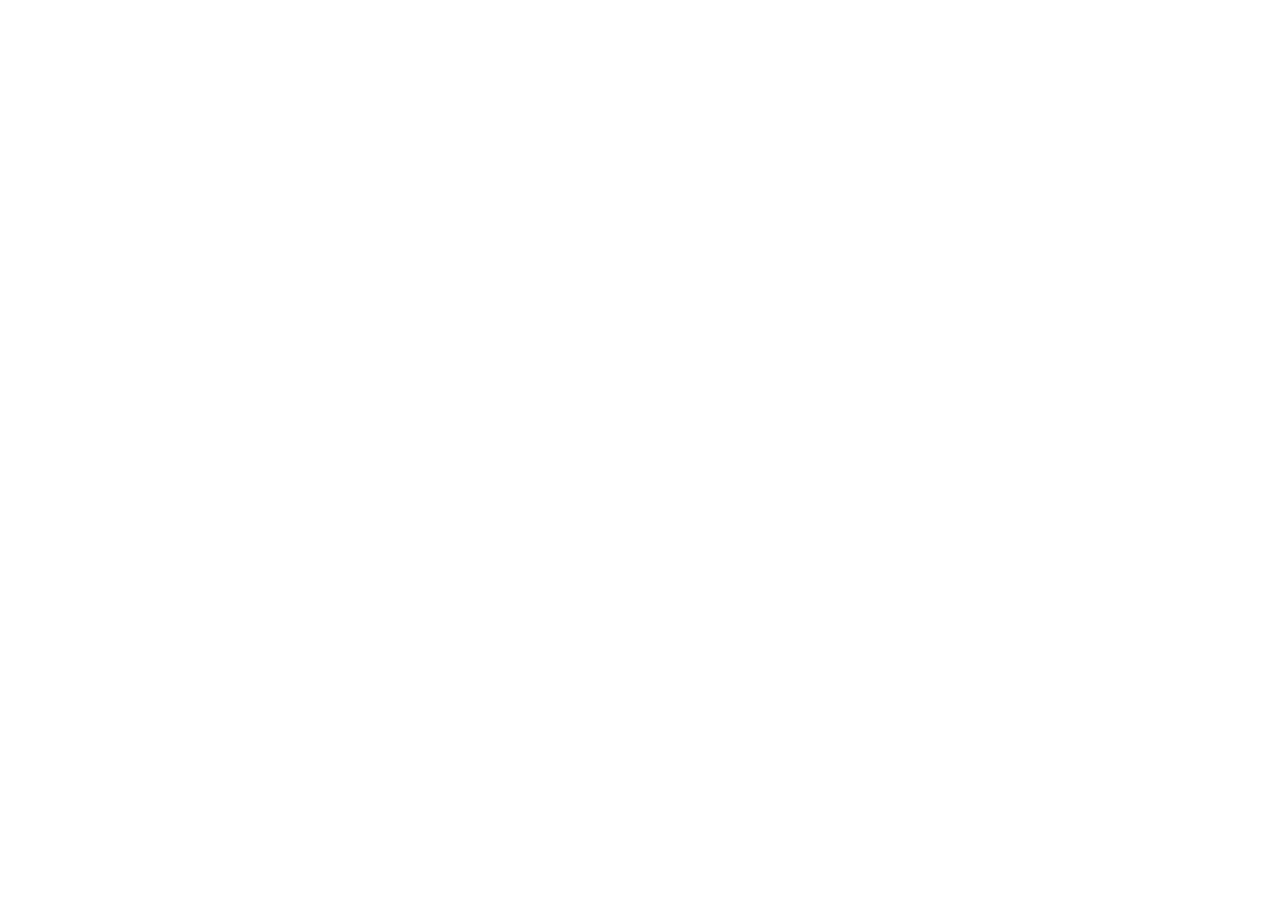
==== g3_architects.html @ 635b5818 "first commit" ====
<!DOCTYPE html>
<html lang="en">
<head>
    <meta charset="UTF-8">
    <meta name="viewport" content="width=device-width, initial-scale=1.0">
    <title>Document</title>
    <link rel="stylesheet" href="g3_architects.css">
</head>
<body>
    
</body>
</html>
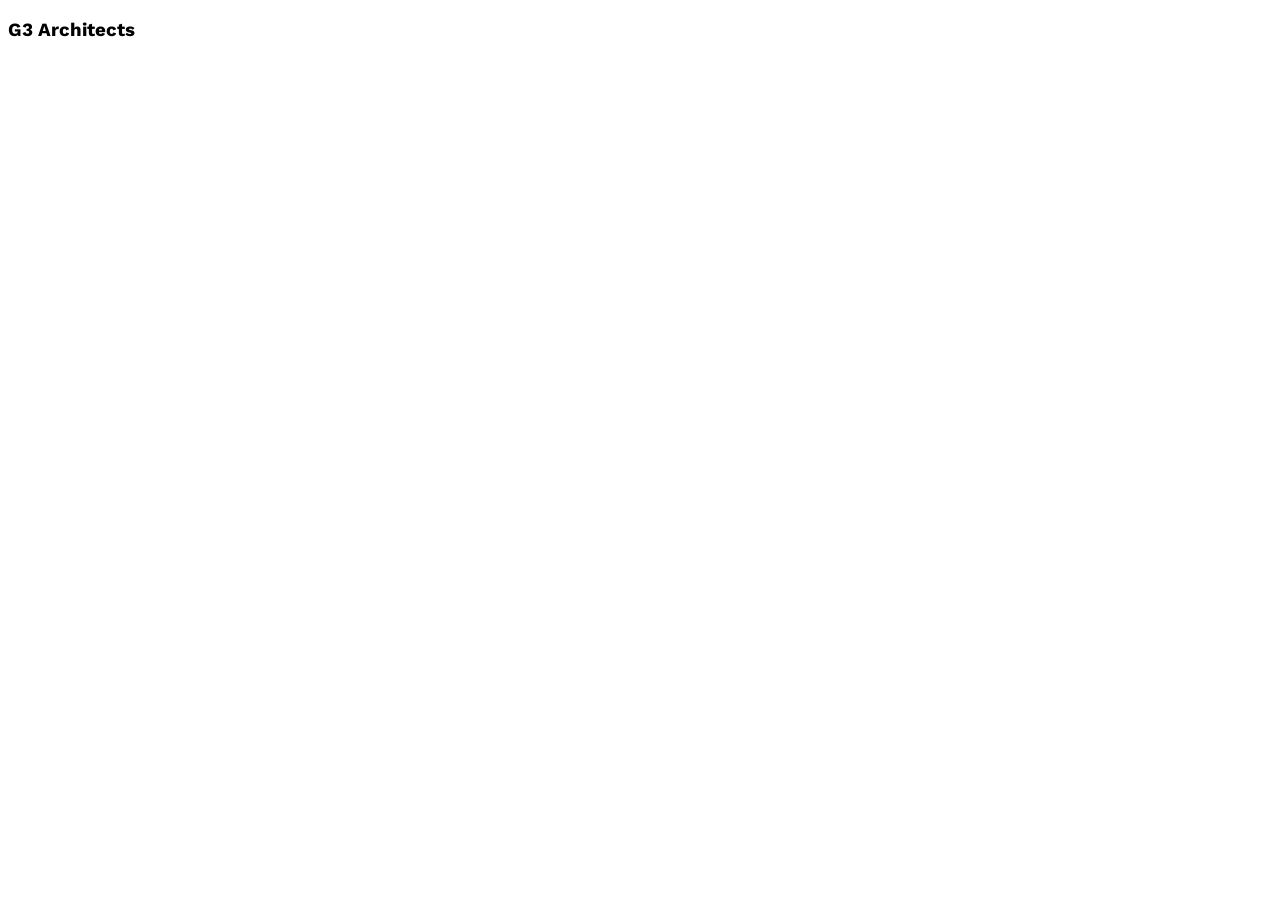
==== commit d359b8f5: "added work sans font" ====
--- a/g3_architects.html
+++ b/g3_architects.html
@@ -6,7 +6,10 @@
     <title>Document</title>
     <link rel="stylesheet" href="g3_architects.css">
 </head>
-<body>
-    
+<body class="work-sans-font">
+    <nav class="navbar">
+        <h3 class="brandName">G3 Architects</h3>
+        
+    </nav>
 </body>
 </html>
--- a/g3_architects.css
+++ b/g3_architects.css
@@ -0,0 +1,9 @@
+@import url('https://fonts.googleapis.com/css2?family=Work+Sans:ital,wght@0,100..900;1,100..900&display=swap');
+
+
+.work-sans-font {
+  font-family: "Work Sans", sans-serif;
+  font-optical-sizing: auto;
+  font-weight:400 ;
+  font-style: norm;
+}
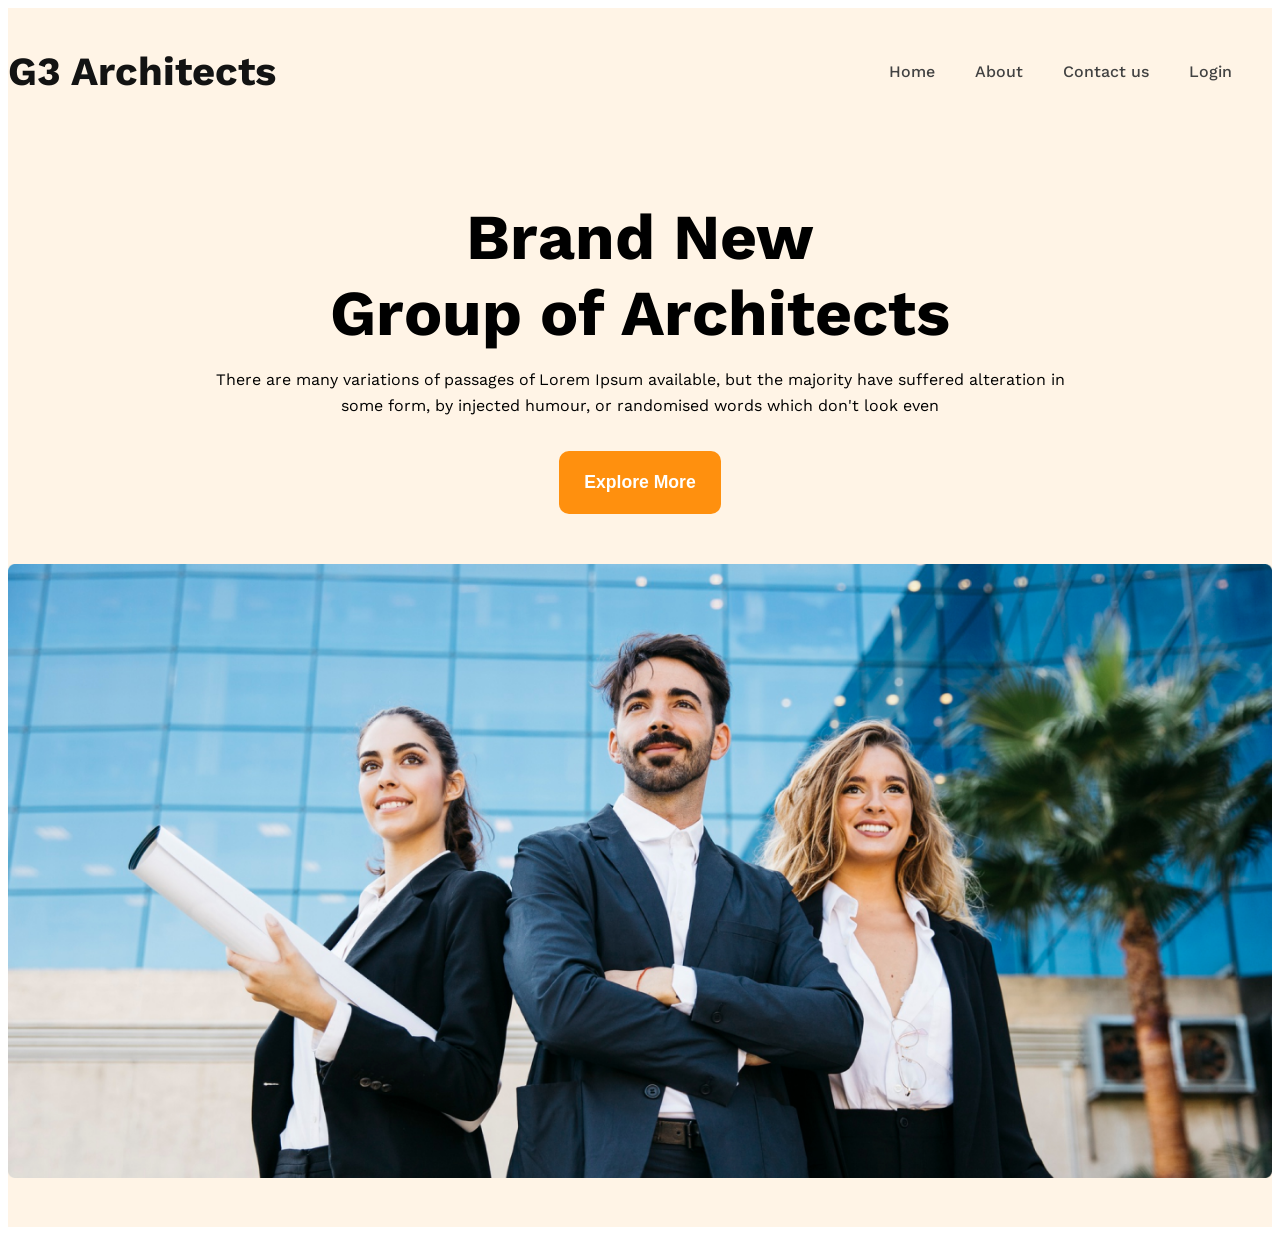
==== commit ff83f76c: "added banner" ====
--- a/g3_architects.html
+++ b/g3_architects.html
@@ -1,15 +1,40 @@
 <!DOCTYPE html>
 <html lang="en">
+
 <head>
     <meta charset="UTF-8">
     <meta name="viewport" content="width=device-width, initial-scale=1.0">
     <title>Document</title>
     <link rel="stylesheet" href="g3_architects.css">
 </head>
+
 <body class="work-sans-font">
-    <nav class="navbar">
-        <h3 class="brandName">G3 Architects</h3>
-        
-    </nav>
+    <header class="bg-light">
+        <nav class="navbar">
+            <h3 class="brandName text-dark">G3 Architects</h3>
+            <ul class="nav_links">
+                <li><a class="text-gray" href="">Home</a></li>
+                <li><a class="text-gray" href="">About</a></li>
+                <li><a class="text-gray" href="">Contact us</a></li>
+                <li><a class="text-gray" href="">Login</a></li>
+            </ul>
+        </nav>
+
+        <div class="banner">
+            <h3 class="banner-name">Brand New <br>
+                Group of Architects
+            </h3>
+            <p class="banner-description">There are many variations of passages of Lorem Ipsum available, but the majority have suffered alteration
+                in <br> some form, by injected humour, or randomised words which don't look even</p>
+
+                <div class="banner-btn">
+                    <button class="btn">Explore More</button>
+                </div>
+                
+                    <img class="banner-img" src="./images/banner.png" alt="" srcset="" width="1440px" height="700px">
+               
+        </div>
+    </header>
 </body>
+
 </html>
--- a/g3_architects.css
+++ b/g3_architects.css
@@ -2,8 +2,112 @@
 
 
 .work-sans-font {
-  font-family: "Work Sans", sans-serif;
-  font-optical-sizing: auto;
-  font-weight:400 ;
-  font-style: norm;
-}+    font-family: "Work Sans", sans-serif;
+    font-optical-sizing: auto;
+    font-weight: 400;
+    font-style: norm;
+}
+/* dark1 */
+.text-dark {
+    color: #131313;
+}
+
+/* dark 2 */
+
+.text-gray {
+    color: #424242;
+}
+
+/* dark 3 */
+.text-light-gray {
+    color: #727272
+}
+
+.bg-light {
+    background-color: rgba(255, 144, 14, 0.1);
+}
+
+
+.navbar {
+    display: flex;
+    justify-content: space-between;
+    margin: 50px 240px 102px 228px;
+    align-items: center;
+
+}
+
+.brandName {
+    font-size: 2.5rem;
+    font-weight: bold;
+}
+
+.nav_links {
+    display: flex;
+
+}
+
+.nav_links li {
+    list-style: none;
+    margin-right: 40px;
+
+
+}
+
+.nav_links li a {
+    text-decoration: none;
+    font-weight: 500;
+
+}
+
+
+
+.navbar,.banner {
+    max-width: 1440px;
+    margin: 0px auto;
+}
+
+.banner-name{
+    font-size: 4rem;
+    font-weight:bold;
+    text-align: center;
+    margin-bottom: 5px;
+}
+.banner-description{
+    font-size: 1rem;
+    text-align: center;
+    line-height: 26px;
+}
+.banner-btn{
+    display: flex;
+    justify-content: center;
+    margin-top: 32px;
+}
+.btn{
+    background-color: rgba(255, 144, 14, 1);
+    color: white;
+    padding: 21px 25px 21px 25px;
+    border: none;
+    border-radius: 10px;
+    font-weight: 700;
+    font-size: 1.1rem;
+}
+
+.banner-img {
+    width: 100%;
+    height: 100%;
+    margin-top: 50px;
+    margin-bottom: 45px;
+}
+
+
+@media screen and (max-width:576px) {
+    
+    .navbar,.nav_links{
+        flex-direction: column;
+    }
+
+    .banner-name{
+        font-size: 2rem;
+    }
+}
+
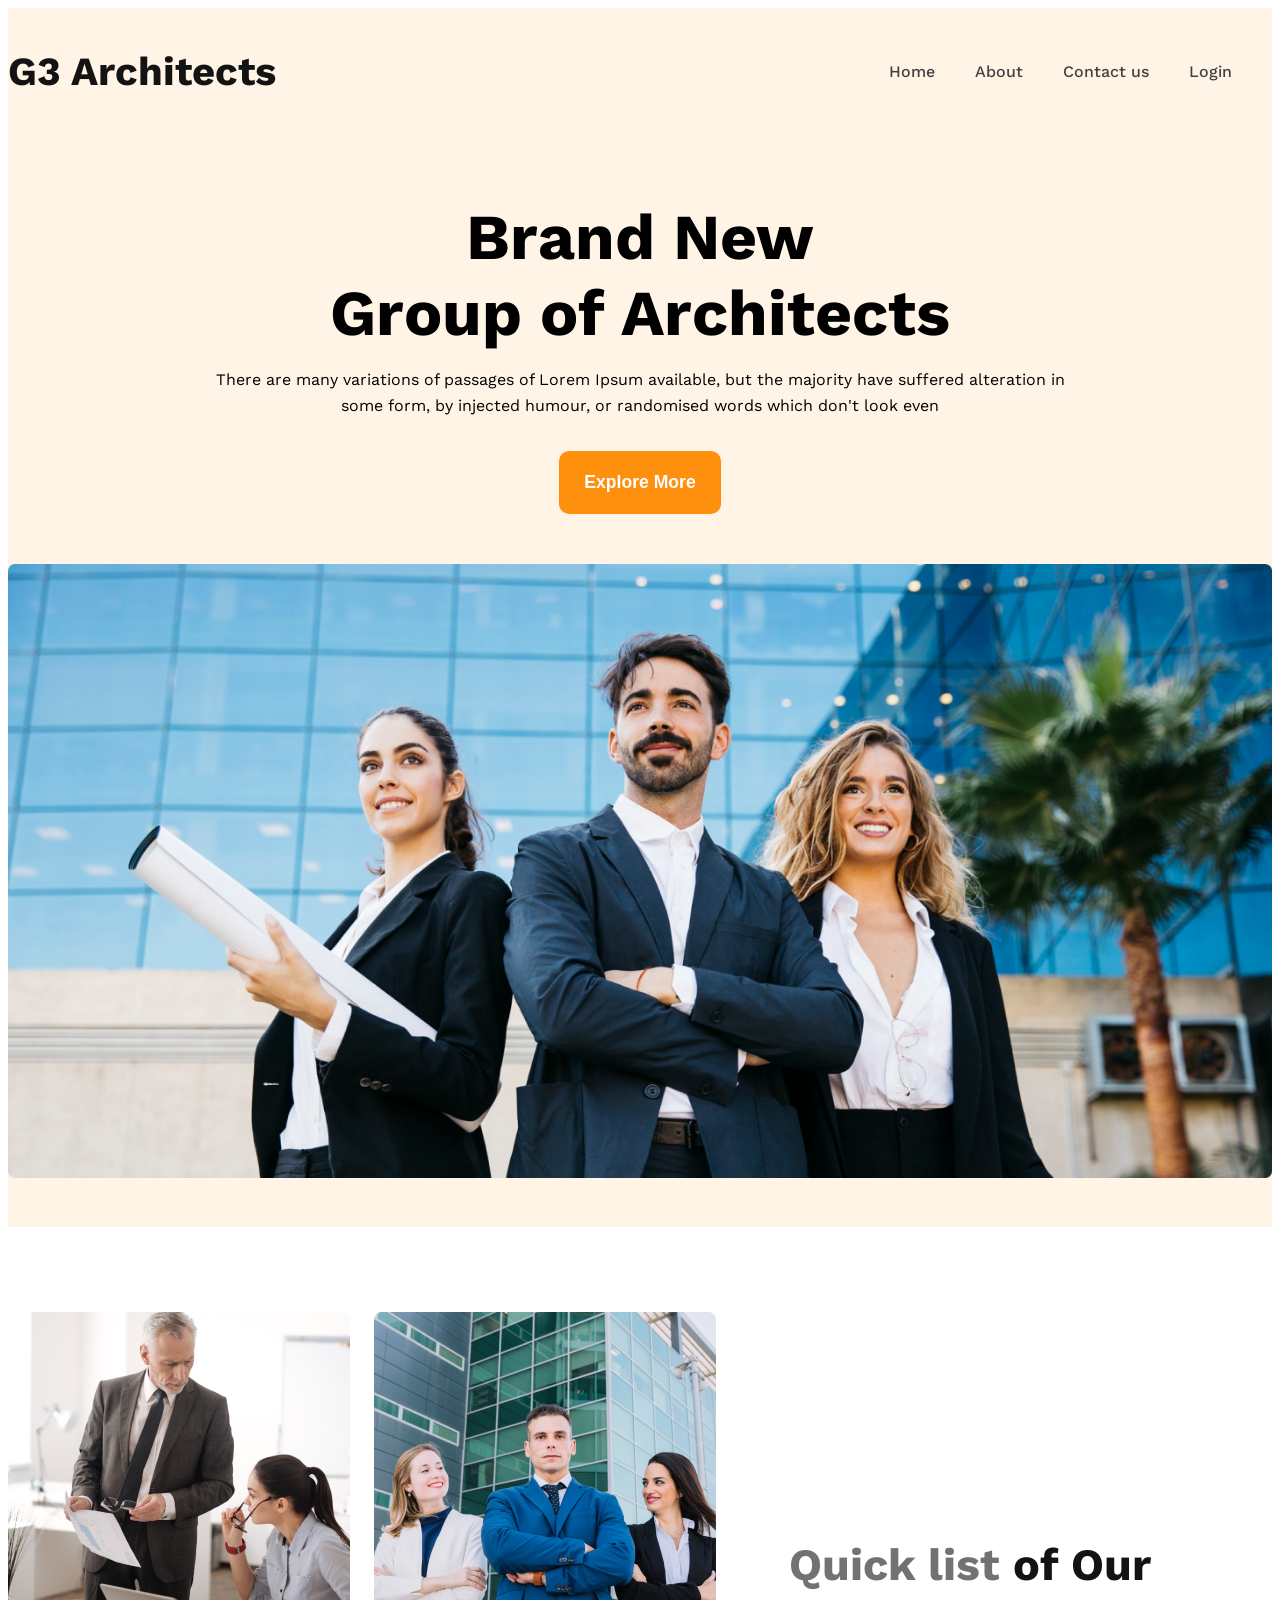
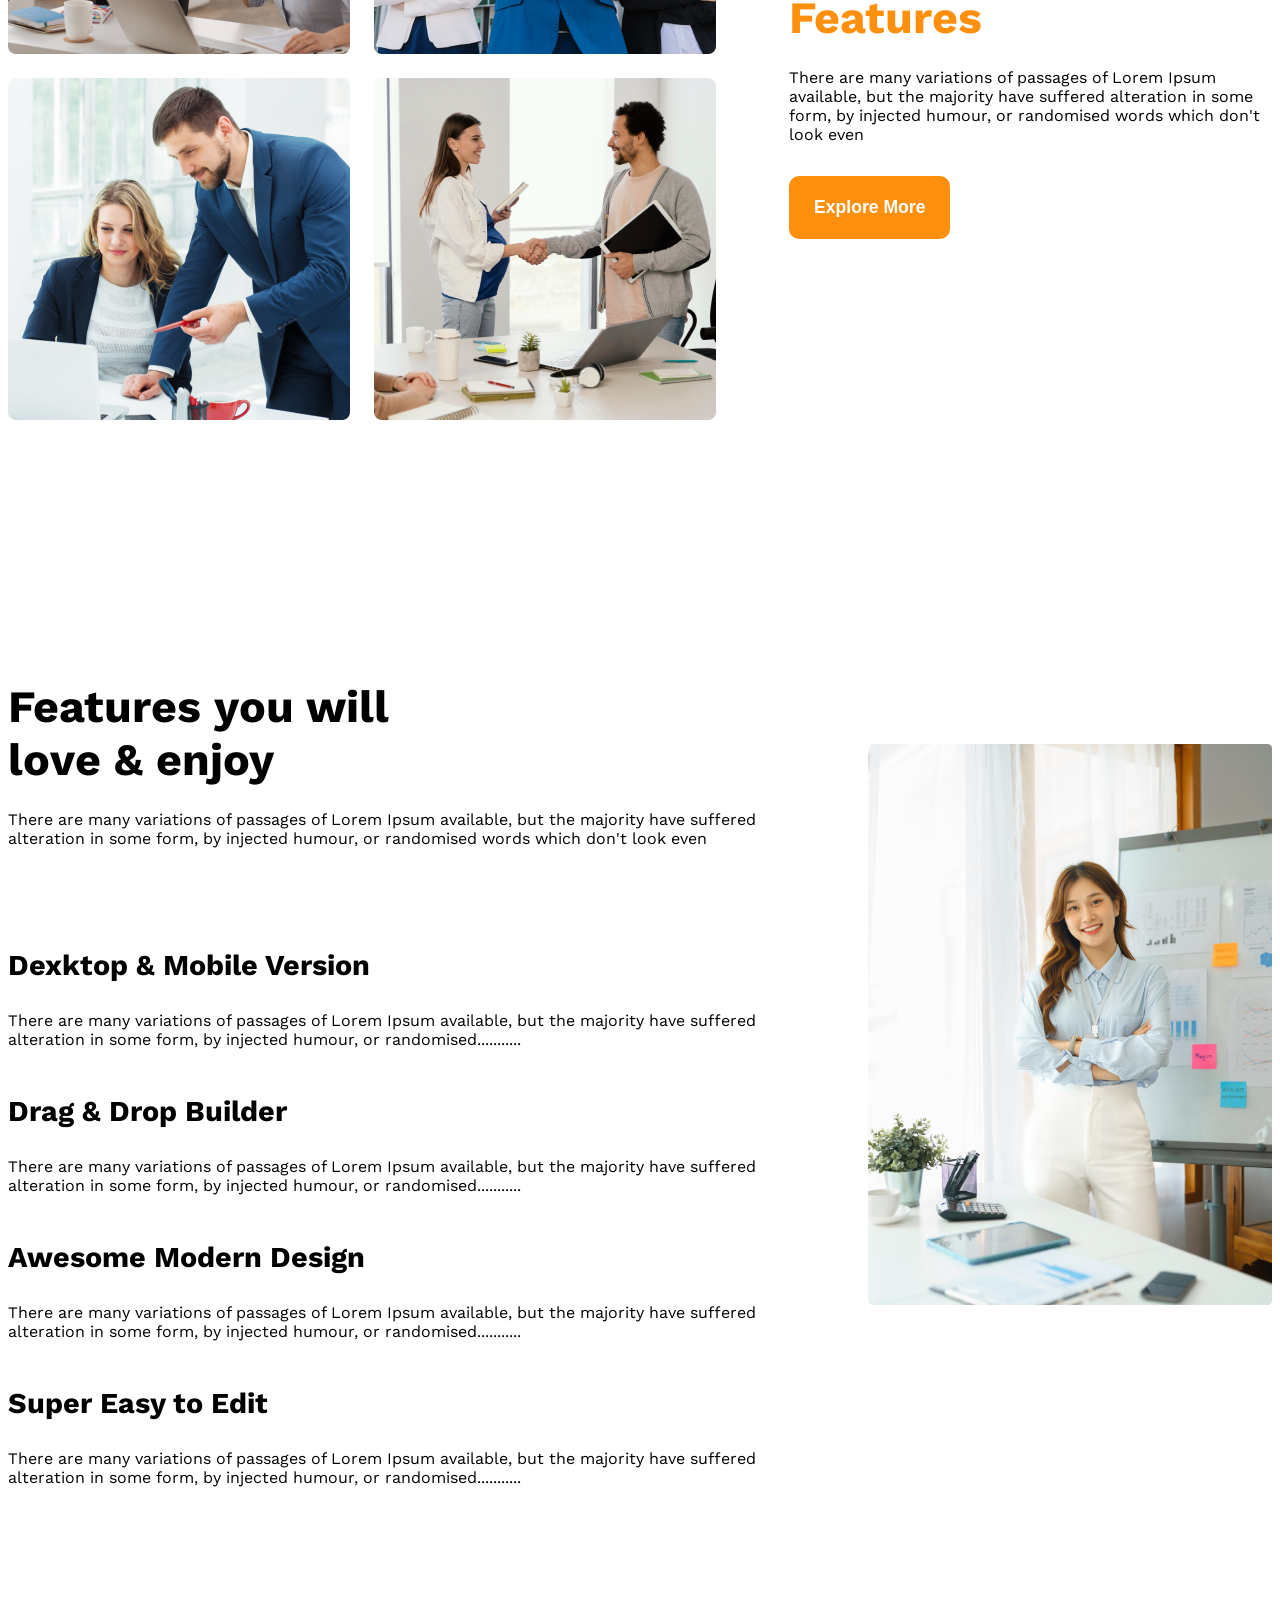
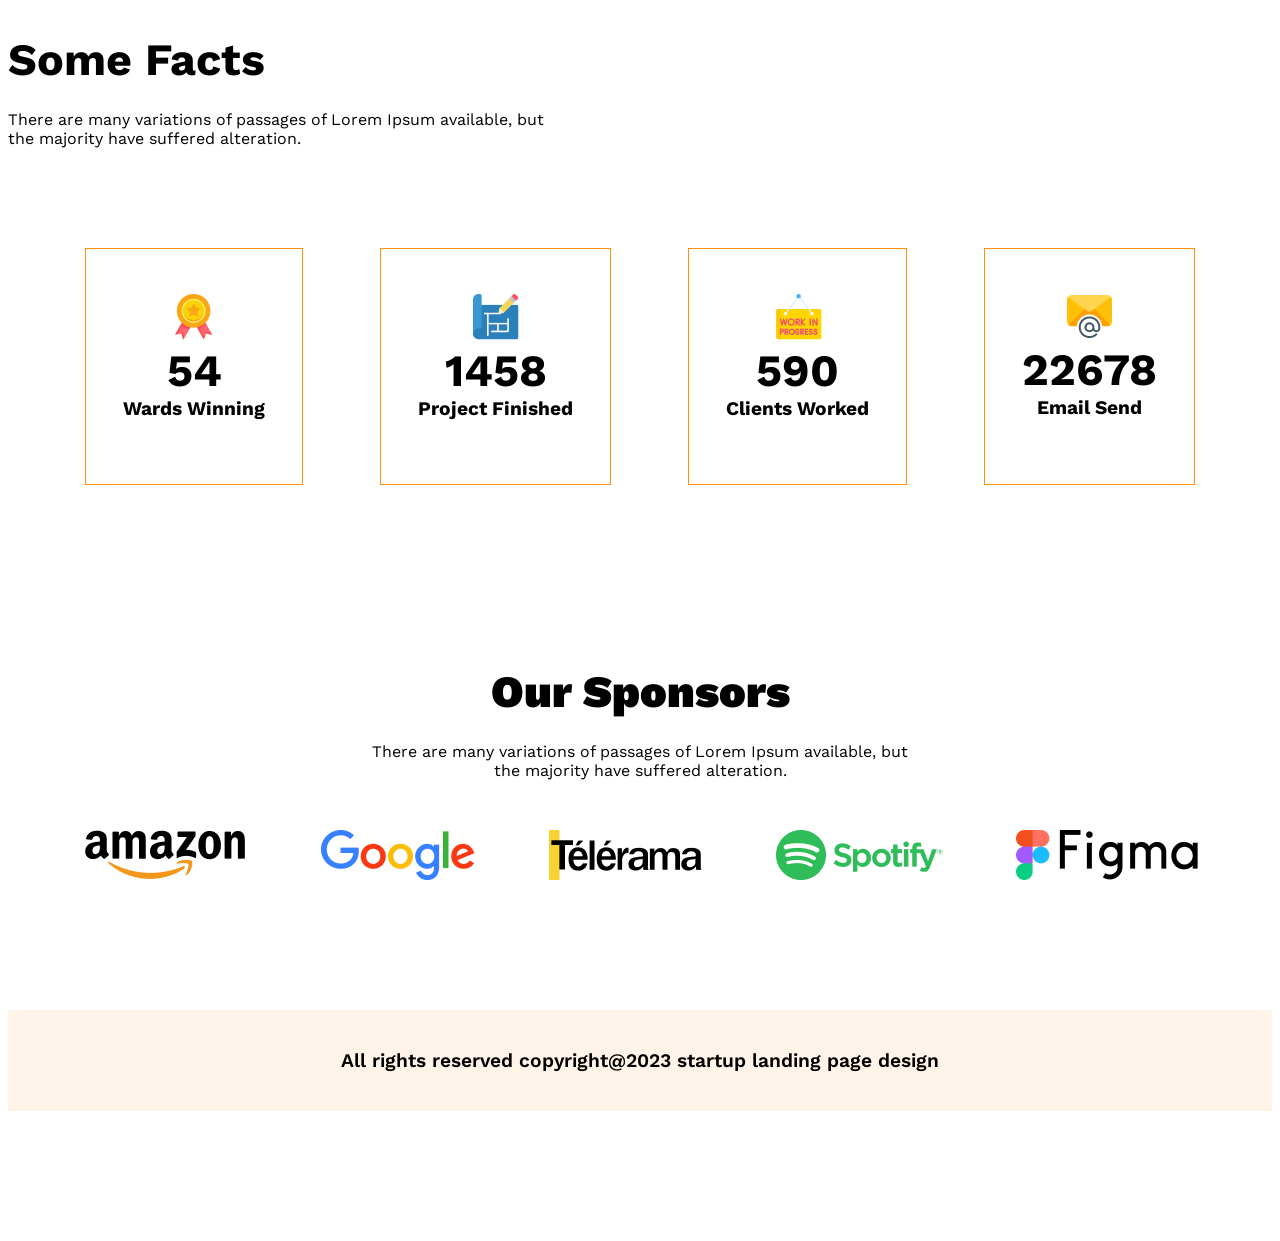
==== commit 60b92f64: "test 1" ====
--- a/g3_architects.html
+++ b/g3_architects.html
@@ -24,17 +24,135 @@
             <h3 class="banner-name">Brand New <br>
                 Group of Architects
             </h3>
-            <p class="banner-description">There are many variations of passages of Lorem Ipsum available, but the majority have suffered alteration
+            <p class="banner-description">There are many variations of passages of Lorem Ipsum available, but the
+                majority have suffered alteration
                 in <br> some form, by injected humour, or randomised words which don't look even</p>
 
-                <div class="banner-btn">
-                    <button class="btn">Explore More</button>
-                </div>
-                
-                    <img class="banner-img" src="./images/banner.png" alt="" srcset="" width="1440px" height="700px">
-               
+            <div class="banner-btn">
+                <button class="btn">Explore More</button>
+            </div>
+
+            <img class="banner-img" src="./images/banner.png" alt="" srcset="" width="1440px" height="700px">
+
         </div>
     </header>
+
+    <main>
+        <section class="features">
+
+            <div class="features-img">
+                <img src="./images/team1.png" alt="" srcset="">
+                <img src="./images/team2.png" alt="" srcset="">
+                <img src="./images/team3.png" alt="" srcset="">
+                <img src="./images/team4.png" alt="" srcset="">
+
+            </div>
+            <div class="features-info">
+                <h3 class="features-title"><span class="text-light-gray">Quick list</span> <span class="text-dark">of
+                        Our</span> <br> <span class="text-orange">Features</span></h3>
+                <p class="features-description">There are many variations of passages of Lorem Ipsum available, but the
+                    majority have suffered
+                    alteration in some form, by injected humour, or randomised words which don't look even</p>
+
+                <button class="btn">Explore More</button>
+
+            </div>
+
+        </section>
+
+        <section class="exprence">
+
+
+            <div>
+                <h3 class="fact-title">Features you will <br> love & enjoy</h3>
+                <p class="fact-description">There are many variations of passages of Lorem Ipsum available, but the
+                    majority
+                    have suffered alteration in some form, by injected humour, or randomised words which don't look even
+                </p>
+
+
+                <div>
+                    <h3 class="exp-title">Dexktop & Mobile Version</h3>
+                    <p class="exp-description">There are many variations of passages of Lorem Ipsum available, but the
+                        majority have suffered alteration in some form, by injected humour, or randomised...........</p>
+                </div>
+                <div>
+                    <h3 class="exp-title">Drag & Drop Builder</h3>
+                    <p class="exp-description">There are many variations of passages of Lorem Ipsum available, but the
+                        majority have suffered
+                        alteration in some form, by injected humour, or randomised...........</p>
+                </div>
+
+                <div>
+                    <h3 class="exp-title">Awesome Modern Design</h3>
+                    <p class="exp-description">There are many variations of passages of Lorem Ipsum available, but the
+                        majority have suffered alteration in some form, by injected humour, or randomised...........</p>
+                </div>
+                <div>
+                    <h3 class="exp-title">Super Easy to Edit</h3>
+                    <p class="exp-description">There are many variations of passages of Lorem Ipsum available, but the
+                        majority have suffered alteration in some form, by injected humour, or randomised...........</p>
+                </div>
+            </div>
+            <div>
+                <img class="exp-img" src="./images/architect.png" alt="" srcset="" >
+            </div>
+
+
+        </section>
+
+
+        <section>
+            <h3 class="fact-title">Some Facts</h3>
+            <p class="fact-description">There are many variations of passages of Lorem Ipsum available, but <br> the
+                majority
+                have suffered alteration.</p>
+
+            <div class="fact-info">
+                <div>
+                    <img src="./images/icons/ribon.png" alt="" srcset="">
+                    <p class="number">54</p>
+                    <p class="fact-details">Wards Winning</p>
+                </div>
+                <div>
+                    <img src="./images/icons/projects.png" alt="" srcset="">
+                    <p class="number">1458</p>
+                    <p class="fact-details">Project Finished</p>
+                </div>
+                <div>
+                    <img src="./images/icons/customers.png" alt="" srcset="">
+                    <p class="number">590</p>
+                    <p class="fact-details">Clients Worked</p>
+                </div>
+                <div>
+                    <img src="./images/icons/email.png" alt="" srcset="">
+                    <p class="number">22678</p>
+                    <p class="fact-details">Email Send</p>
+                </div>
+
+            </div>
+        </section>
+
+        <section>
+            <h3 class="sponsor-title">Our Sponsors</h3>
+            <p class="sponsor-description">There are many variations of passages of Lorem Ipsum available, but <br> the
+                majority have suffered
+                alteration.</p>
+
+            <div class="sponsor-info">
+                <img src="./images/sponsors/amazon.png" alt="" srcset="">
+                <img src="./images/sponsors/google.png" alt="" srcset="">
+                <img src="./images/sponsors/telerama.png" alt="" srcset="">
+                <img src="./images/sponsors/spotify.png" alt="" srcset="">
+                <img src="./images/sponsors/figma.png" alt="" srcset="">
+
+            </div>
+        </section>
+    </main>
+
+    <footer>
+        <h3 class="footer">All rights reserved copyright@2023 startup landing page design</h3>
+    </footer>
 </body>
 
 </html>
--- a/g3_architects.css
+++ b/g3_architects.css
@@ -7,6 +7,7 @@
     font-weight: 400;
     font-style: norm;
 }
+
 /* dark1 */
 .text-dark {
     color: #131313;
@@ -23,10 +24,19 @@
     color: #727272
 }
 
+/* orange */
+.text-orange {
+    color: rgba(255, 144, 14, 1);
+}
+
 .bg-light {
     background-color: rgba(255, 144, 14, 0.1);
 }
 
+main {
+    max-width: 1440px;
+    margin: 0px auto;
+}
 
 .navbar {
     display: flex;
@@ -61,28 +71,32 @@
 
 
 
-.navbar,.banner {
+.navbar,
+.banner {
     max-width: 1440px;
     margin: 0px auto;
 }
 
-.banner-name{
+.banner-name {
     font-size: 4rem;
-    font-weight:bold;
+    font-weight: bold;
     text-align: center;
     margin-bottom: 5px;
 }
-.banner-description{
+
+.banner-description {
     font-size: 1rem;
     text-align: center;
     line-height: 26px;
 }
-.banner-btn{
+
+.banner-btn {
     display: flex;
     justify-content: center;
     margin-top: 32px;
 }
-.btn{
+
+.btn {
     background-color: rgba(255, 144, 14, 1);
     color: white;
     padding: 21px 25px 21px 25px;
@@ -99,15 +113,203 @@
     margin-bottom: 45px;
 }
 
+.features {
+    display: flex;
+    justify-content: space-between;
+    align-items: center;
+    gap: 73px;
+    margin-top: 85px;
+    margin-bottom: 130px;
+
+
+}
+
+.features-img {
+    display: grid;
+    grid-template-columns: repeat(2, 1fr);
+    gap: 24px;
+
+
+}
+
+.features-title {
+    font-size: 2.8rem;
+    margin-bottom: 0px;
+
+}
+
+.features-description {
+    font-size: 1rem;
+    margin-top: 24px;
+    margin-bottom: 32px;
+}
+
+
+.exprence {
+    display: flex;
+    justify-content: space-between;
+    align-items: center;
+    gap: 30px;
+}
+
+.exp-title {
+    font-size: 1.8rem;
+    font-weight: 700;
+    margin-top: 45px;
+}
+
+.exp-description {
+    font-size: 1rem;
+    margin-top: 10px;
+}
+
+.exp-img{
+    width: 100%;
+    height: 100%;
+}
+
+.fact-title {
+    font-size: 2.8rem;
+    font-weight: bold;
+    margin-bottom: 0px;
+    margin-top: 130px;
+
+}
+
+.fact-description {
+    font-size: 1rem;
+    margin-top: 24px;
+    margin-bottom: 100px;
+}
+
+.fact-info {
+    display: flex;
+    justify-content: space-evenly;
+
+
+}
+
+.number {
+    font-size: 2.8rem;
+    font-weight: 700;
+    margin-bottom: 0px;
+    margin-top: 0px;
+}
+
+.fact-details {
+    font-size: 1.2rem;
+    font-weight: 700;
+    margin-top: 0px;
+
+}
+
+.fact-info div {
+    text-align: center;
+    padding: 45px 37px;
+    border: 1px solid rgba(255, 144, 14, 1);
+}
+
+
+
+
+.sponsor-title {
+    font-size: 2.8rem;
+    font-weight: 900;
+    text-align: center;
+    margin-top: 180px;
+    margin-bottom: 0px;
+}
+
+.sponsor-description {
+    font-size: 1rem;
+    text-align: center;
+    margin-top: 24px;
+    margin-bottom: 50px;
+}
+
+.sponsor-info {
+    display: flex;
+    justify-content: space-evenly;
+    align-items: center;
+}
+
+
+.footer {
+    max-width: 1440px;
+    margin: 130px auto;
+    font-size: 1.2rem;
+    font-weight: 600;
+    background-color: rgba(255, 244, 231, 1);
+    padding: 39px 39px;
+    text-align: center;
+}
+
+/* small device */
 
 @media screen and (max-width:576px) {
+
+    .navbar,
+    .nav_links {
+        flex-direction: column;
+    }
+
+    .banner-name {
+        font-size: 2rem;
+    }
+
+    .features {
+        flex-direction: column;
+    }
+
+    .features-img {
+        grid-template-columns: repeat(1, 1fr);
+    }
+
+    .features-info {
+        margin: 0px 35px;
+    }
+    .exprence{
+        flex-direction: column;
+    }
+
+    .sponsor-info {
+        flex-direction: column;
+        gap: 30px;
+    }
+
+    .fact-info {
+        flex-direction: column;
+        gap: 30px;
+    }
+}
+
+/* medium device  */
+
+@media screen and (min-width:576px) and (max-width:990px) {
+    .features {
+        flex-direction: column;
+
+
+    }
+
+    .features-info {
+        margin-left: 100px;
+        margin-right: 100px;
+
+    }
+    .exprence{
+        flex-direction: column;
+    }
+
+    .sponsor-info {
+        flex-wrap: wrap;
+        gap: 30px;
+    }
+
+    .fact-info {
+        flex-wrap: wrap;
+        gap: 30px;
+    }
     
-    .navbar,.nav_links{
-        flex-direction: column;
-    }
-
-    .banner-name{
-        font-size: 2rem;
-    }
-}
-
+
+}
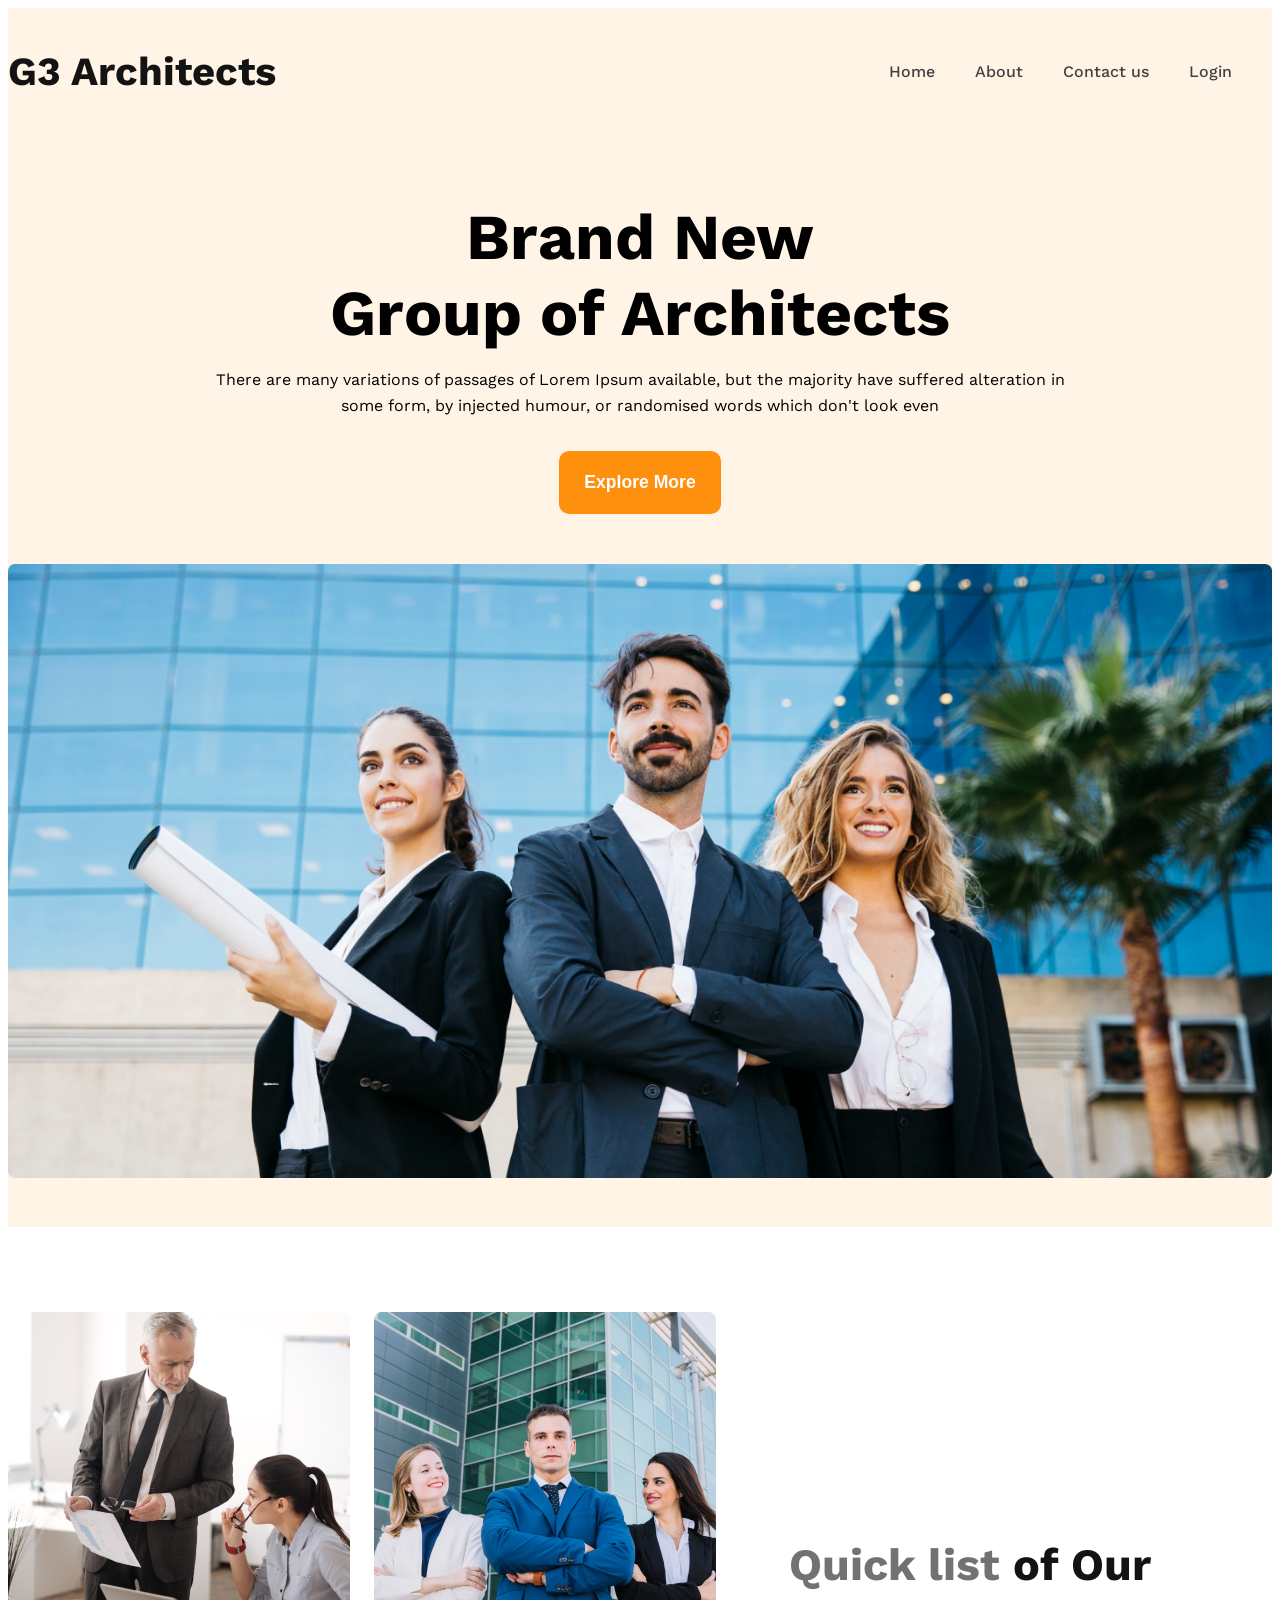
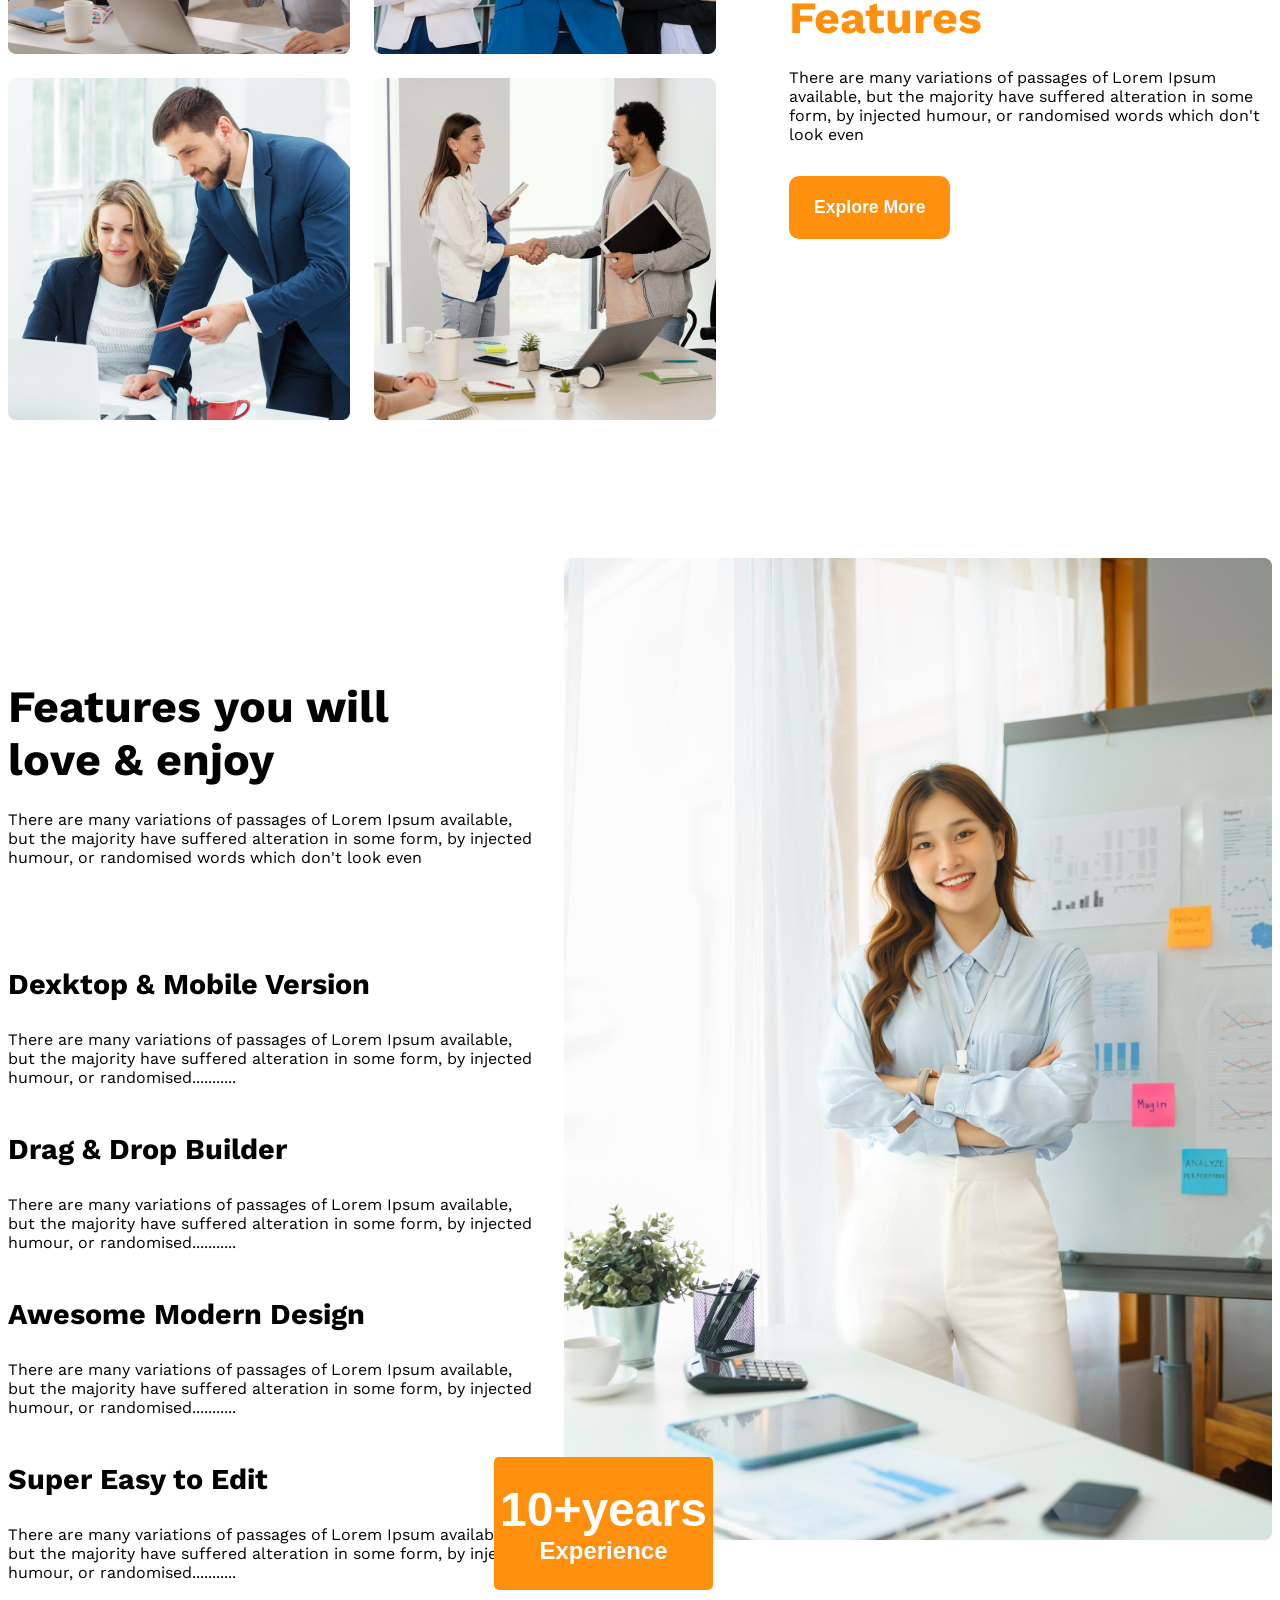
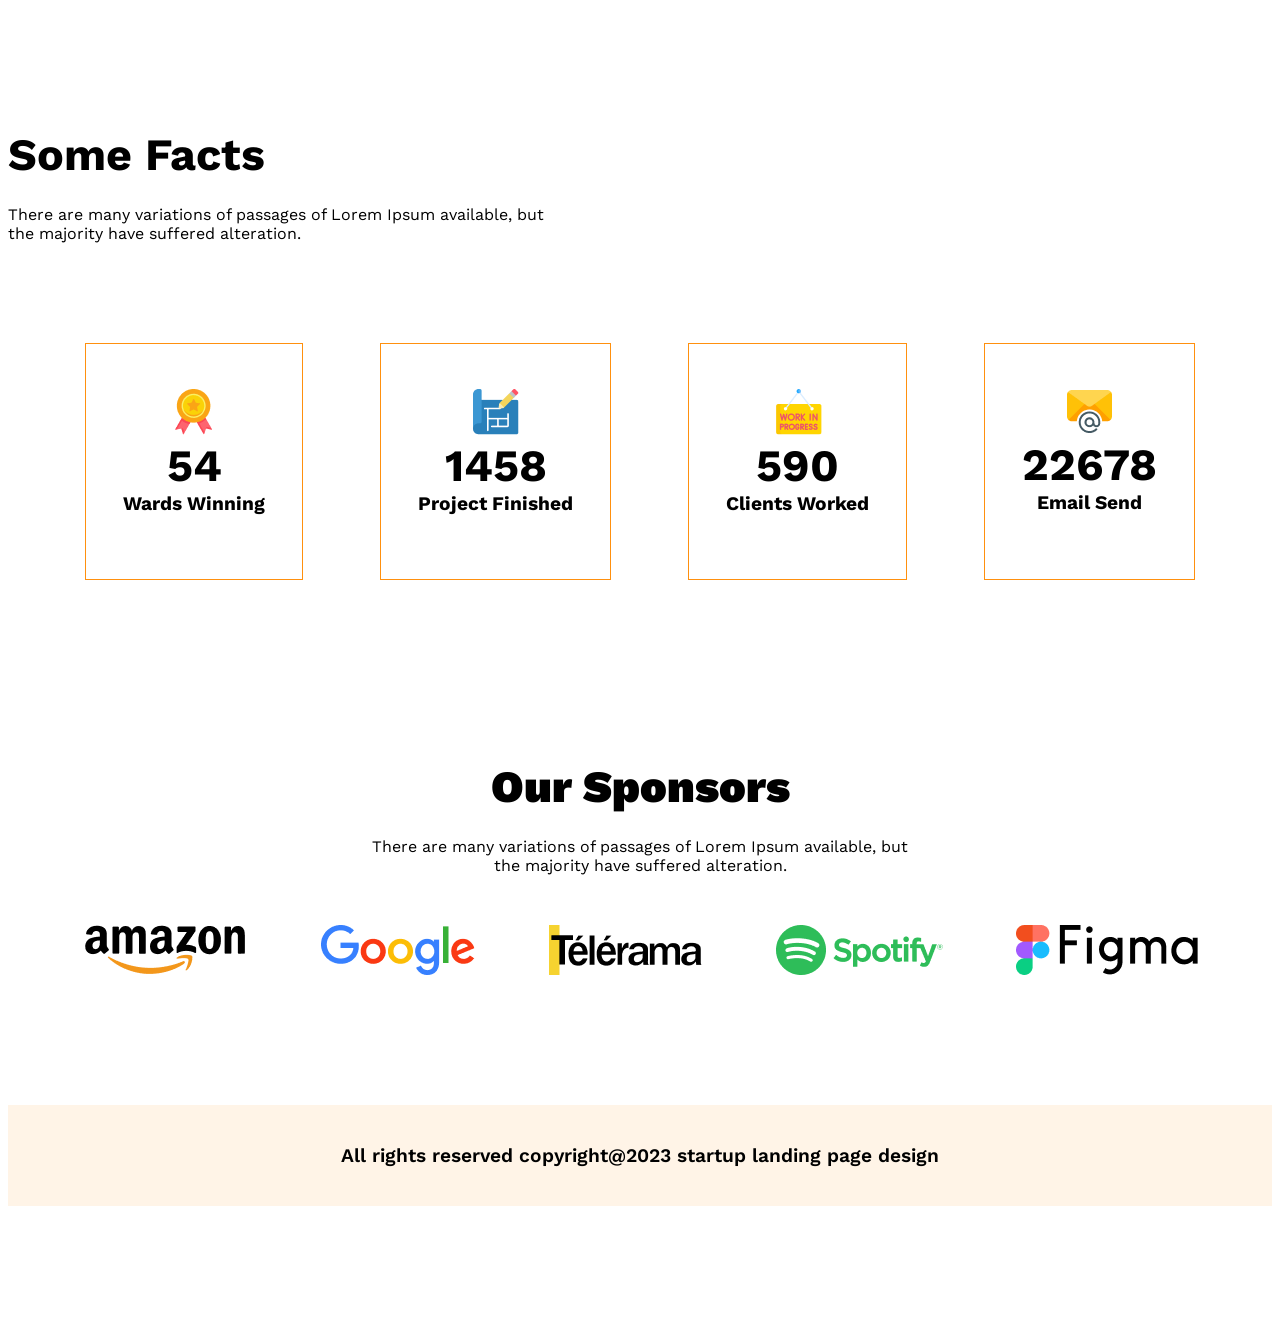
==== commit a72403ff: "test2" ====
--- a/g3_architects.html
+++ b/g3_architects.html
@@ -94,8 +94,12 @@
                         majority have suffered alteration in some form, by injected humour, or randomised...........</p>
                 </div>
             </div>
+
             <div>
-                <img class="exp-img" src="./images/architect.png" alt="" srcset="" >
+                <img class="exp-img" src="./images/architect.png" alt="" srcset="">
+                <button class="exp-btn">
+                    <h3 class="exp-h3"><span class="exp-number">10+years</span> <br> Experience</h3>
+                </button>
             </div>
 
 
--- a/g3_architects.css
+++ b/g3_architects.css
@@ -163,9 +163,26 @@
     margin-top: 10px;
 }
 
-.exp-img{
-    width: 100%;
-    height: 100%;
+
+
+.exp-btn {
+    background-color: rgba(255, 144, 14, 1);
+    border: none;
+    border-radius: 5px;
+    margin-left: -70px;
+    margin-top: -100px;
+}
+
+.exp-number {
+    font-size: 3rem;
+    font-weight: bold;
+
+}
+
+.exp-h3 {
+    color: white;
+    font-size: 1.5rem;
+
 }
 
 .fact-title {
@@ -268,7 +285,13 @@
     .features-info {
         margin: 0px 35px;
     }
-    .exprence{
+
+    .features {
+
+        margin-bottom: 50px;
+    }
+
+    .exprence {
         flex-direction: column;
     }
 
@@ -280,6 +303,19 @@
     .fact-info {
         flex-direction: column;
         gap: 30px;
+    }
+
+    .exp-img {
+        width: 100%;
+        height: 100%;
+    }
+
+    .exp-btn {
+        background-color: rgba(255, 144, 14, 1);
+        border: none;
+        border-radius: 5px;
+        margin-left: 0px;
+        margin-top: -100px;
     }
 }
 
@@ -297,9 +333,16 @@
         margin-right: 100px;
 
     }
-    .exprence{
-        flex-direction: column;
-    }
+
+    .features {
+
+        margin-bottom: 50px;
+    }
+
+    .exprence {
+        flex-direction: column;
+    }
+
 
     .sponsor-info {
         flex-wrap: wrap;
@@ -310,6 +353,19 @@
         flex-wrap: wrap;
         gap: 30px;
     }
-    
+
+    .exp-img {
+        width: 100%;
+        height: 100%;
+    }
+
+    .exp-btn {
+        background-color: rgba(255, 144, 14, 1);
+        border: none;
+        border-radius: 5px;
+        margin-left: 0px;
+        margin-top: -100px;
+    }
+
 
 }
